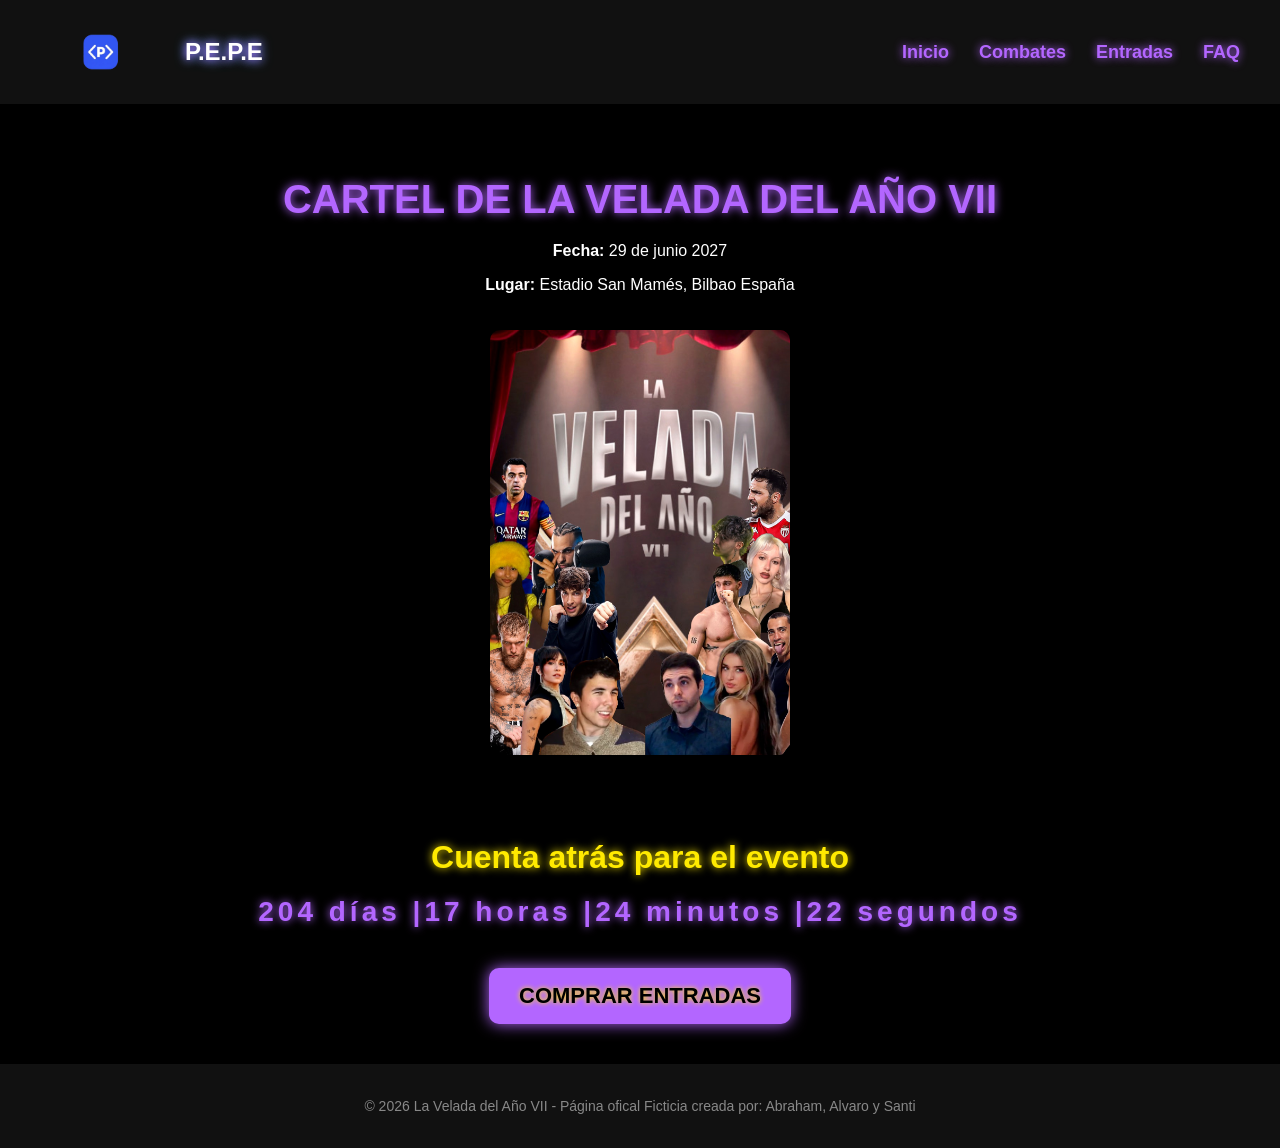
==== index.html @ 051ed90c "contador con JS" ====
<!DOCTYPE html>
<html lang="es">
<head>
    <meta charset="UTF-8">
    <title> LA VELADA DEL AÑO VII</title>
    <link rel="stylesheet" href="CSS/estilos.css">
</head>
<body>
<header>
    <div class="logo">
        <img src="JPEG/LOGO.png" alt="Logo oficial de la velada del año VII">

        <div class="logo-texto">
            <h2 class="marca">P.E.P.E</h2>
        </div>
    </div>
    <nav>
        <ul>
            <li><a href="index.html">Inicio</a></li>
            <li><a href="combates.html">Combates</a></li>
            <li><a href="entradas.html">Entradas</a></li>
            <li><a href="FAQ.html">FAQ</a></li>
        </ul>
    </nav>
</header>
<main>
    <section class="cartel-evento">
        <h1>CARTEL DE LA VELADA DEL AÑO VII</h1>

        <P><strong>Fecha:</strong> 29 de junio 2027</P>
        <p><strong>Lugar:</strong> Estadio San Mamés, Bilbao España</p>


        <div class="imagen-cartel">

            <img src="JPEG/cartel.jpeg" alt="Cartel oficial de la Velada del año VII">
        </div>
    </section>

    <section class="contador">
        <h2>Cuenta atrás para el evento</h2>

        <div class="tiempos" id="contador">
            Cargando contador...
        </div>
    </section>
    <section class="comprar-entradas">
        <a href="comprar-entradas" class="boton-entradas">COMPRAR ENTRADAS</a>
    </section>
</main>
<footer>
    <p>© 2026 La Velada del Año VII - Página ofical Ficticia creada por: Abraham, Alvaro y Santi</p>
</footer>
<script src="JAVA/script.js"></script>
</body>
</html>
---- CSS/estilos.css ----
body {
    background-color: #000;
    color: #fff;
    font-family:  Arial, Helvetica, sans-serif;
    margin: 0;
    padding: 0;
}
header {
    background-color: #111; /* gris muy oscuro */
    display: flex;
    justify-content: space-between;
    align-items: center;
    padding: 20px 40px;
}
/*logo*/
.logo {
    display: flex;
    align-items: center;
    gap: 15px;
}
.logo img {
    width: 120px;
    height: auto;
}
/* Texto del logo*/
.logo-texto {
    display: flex;
    flex-direction: row;
    align-items: center;
    margin-left: 10px;
}

/* P.E.P.E */
.marca {
    font-size: 24px;  
    font-weight: 800;
    color: #ffffff;   
    text-shadow: 
        0 0 8px #b366ff,
        0 0 12px #4db8ff;
    margin: 0;
}
/*menu*/
nav ul {
    list-style: none;
    display: flex;
    gap: 30px;
    margin: 0;
    padding: 0;
}
nav ul li a {
    color: #fff; /*texto blanco*/
    text-decoration: none;
    font-size: 18px;
    font-weight: bold;
}
/*Cartel del evento*/
.cartel-evento{
    text-align: center; /*centra todo el cotenido*/
    padding: 40px 20px; /*Espacio alrededor*/
}
.cartel-evento h1 {
    font-size: 40px; /*titulo grande*/
    margin-bottom: 20px; /*espacio debajo del titutlo*/
    color: #b366ff;
    text-shadow: 0 0 10px #b366ff;
    animation: neonFluido 2s infinite alternate;
}
@keyframes neonFluido {
    0% {
        text-shadow: 0 0 10px #b366ff;
    }
    100% {
        text-shadow: 0 0 25px #ffea00;
    }
    
}
.cartil-evento p {
    font-size: 40px; /*tamaño de texto mas grande */
    margin-bottom: 10px 0; /*separecion entre lineas*/
}
 /*imagen del cartel*/
 .imagen-cartel img {
    width: 300px; /*tamaño del cartel*/
    height: auto; 
    margin-top: 20px; /*separacion del texto */
    border-radius: 10px; /*bordes redondeados*/
 }
 /*efecto neon morado en el menu*/
 nav ul li a {
    color: #b366ff; /*morado neon*/
    text-shadow: 0 0 8px #b366ff; /*brillo alrededor*/
    transition: 0.3s; /*animacion suave*/
 }
/*efecto al pasar el raton*/
nav ul li a:hover {
    color: #ffea00; /*amarillo neon*/
    text-shadow: 0 0 10px #ffea00;
}
.boton-entradas {
    display: inline-block;  /* Para que se comporte como botón */
    background-color: #b366ff;
    color: #000;
    padding: 15px 30px; 
    font-size: 22px;
    font-weight: bold;
    border-radius: 10px;
    text-decoration: none;
    text-shadow: 0 0 5px #ffea00;
    box-shadow: 0 0 15px #b366ff;
    transition: 0.3s;
}
.comprar-entradas {
     text-align: center;
    margin-top: 40px;
}
/*efecto al pasar el raton*/
.boton-entradas:hover {
    background-color: #ffea00;
    color: #000;
    box-shadow: 0 0 20px #ffea00;
    text-shadow: 0 0 8px #b366ff;
}
/*contador*/
.contador {
    text-align: center;
    margin-top: 40px;
}
.contador h2 {
    font-size: 32px;
    margin-bottom: 20px;
    color: #ffea00;
    text-shadow: 0 0 8px #ffea00;
}
.tiempos {
    font-size: 28px;
    font-weight: bold;
    margin-bottom: 20px;
    color: #b366ff;
    text-shadow: 0 0 8px #b366ff;
    letter-spacing: 4px;
}
/*footer*/
footer {
    background-color: #111;
    text-align: center;
    padding: 20px;
    margin-top: 40px;
    color: #888;
    font-size: 14px;
}
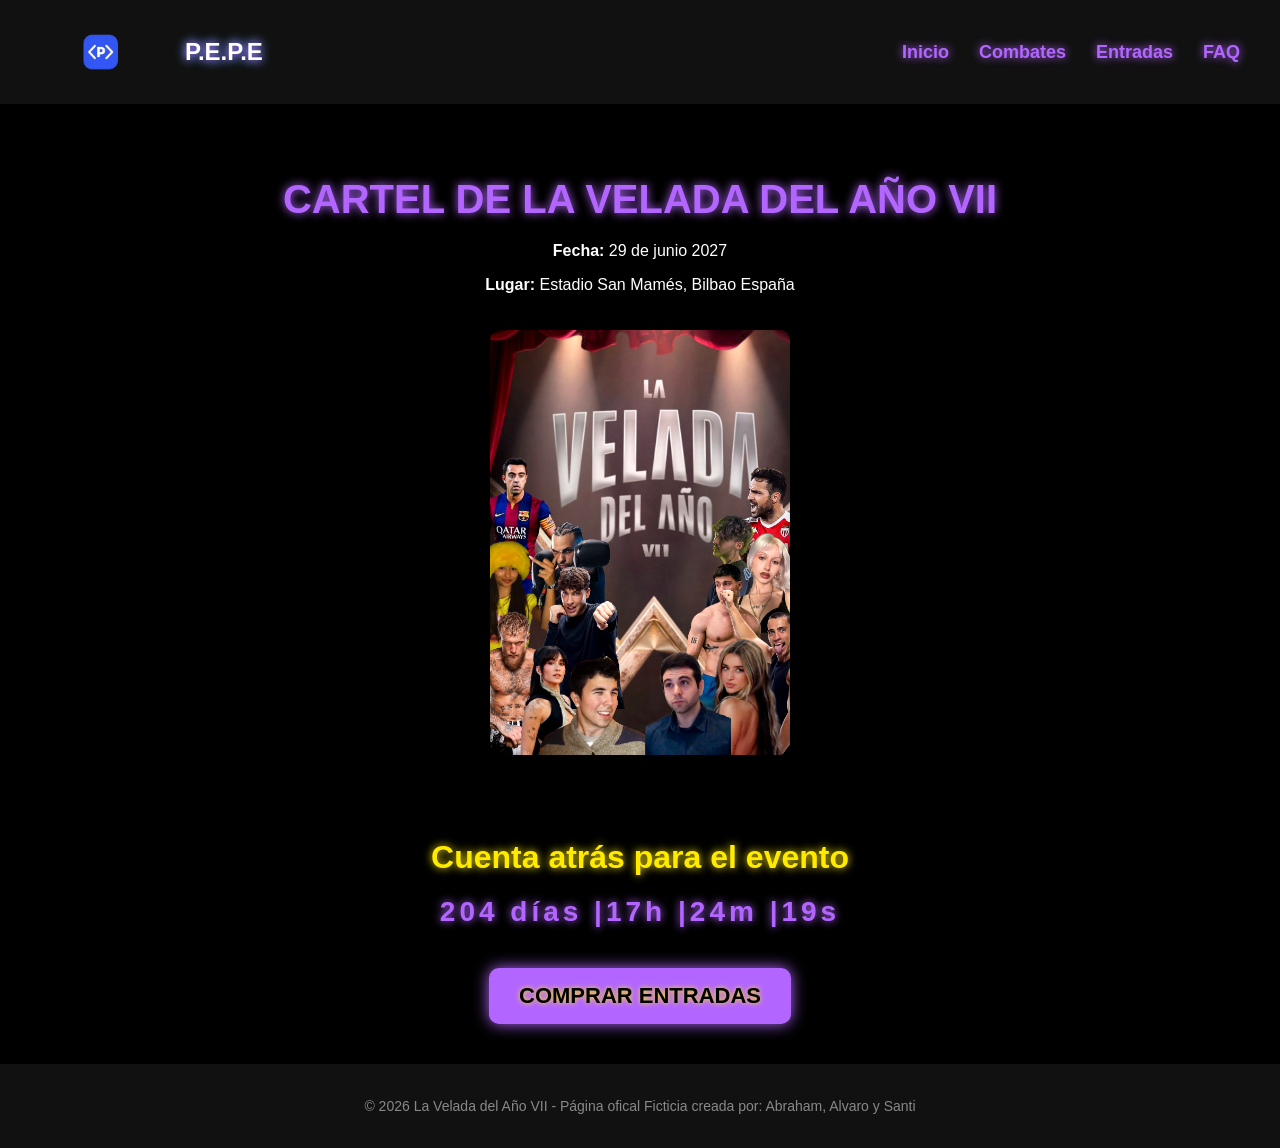
==== commit 27f61b95: "Abraham x Álvaro (Web Entradas)" ====
--- a/index.html
+++ b/index.html
@@ -19,7 +19,7 @@
             <li><a href="index.html">Inicio</a></li>
             <li><a href="combates.html">Combates</a></li>
             <li><a href="entradas.html">Entradas</a></li>
-            <li><a href="FAQ.html">FAQ</a></li>
+            <li><a href="faq.html">FAQ</a></li>
         </ul>
     </nav>
 </header>
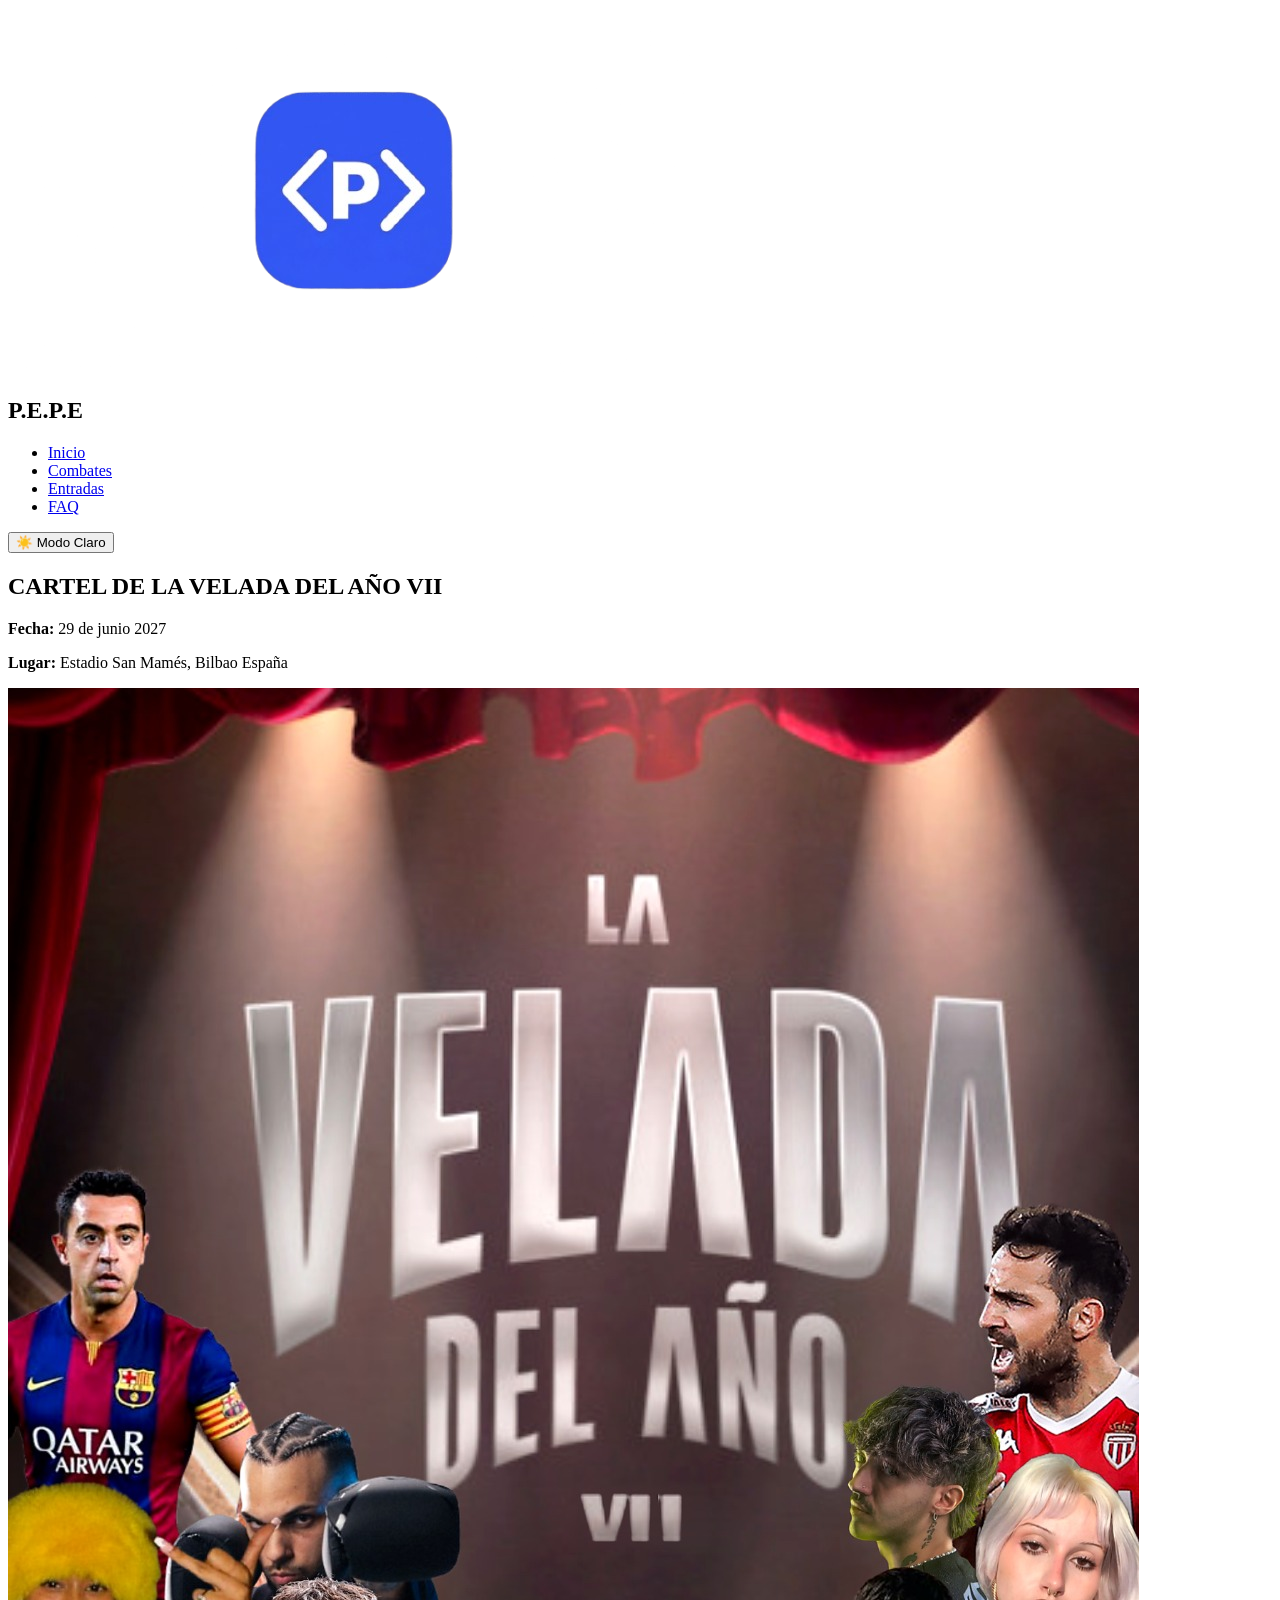
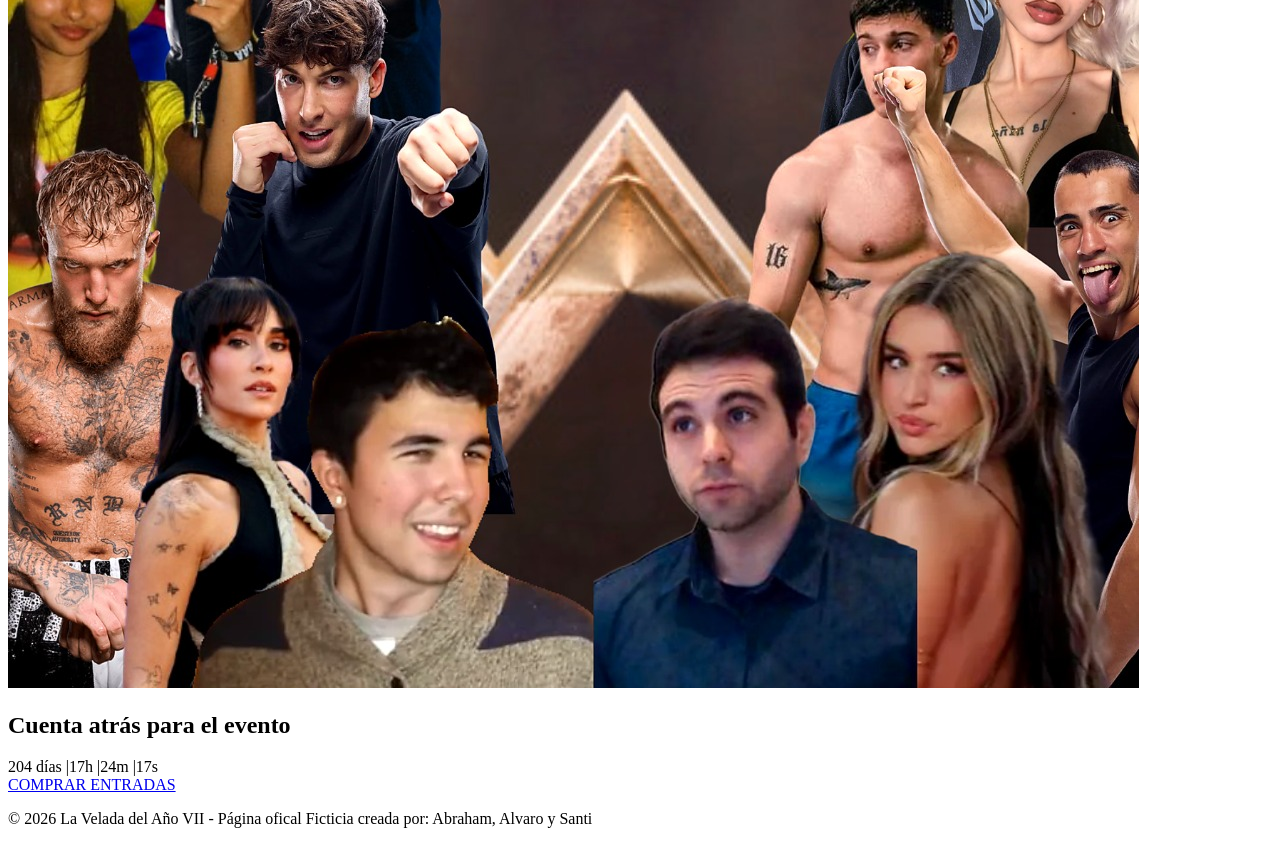
==== commit 85add0f4: "cambios de carpetas, etc." ====
--- a/index.html
+++ b/index.html
@@ -3,12 +3,12 @@
 <head>
     <meta charset="UTF-8">
     <title> LA VELADA DEL AÑO VII</title>
-    <link rel="stylesheet" href="CSS/estilos.css">
+    <link rel="stylesheet" href="css/estilos.css">
 </head>
 <body>
 <header>
     <div class="logo">
-        <img src="JPEG/LOGO.png" alt="Logo oficial de la velada del año VII">
+        <img src="img/LOGO.png" alt="Logo oficial de la velada del año VII">
 
         <div class="logo-texto">
             <h2 class="marca">P.E.P.E</h2>
@@ -22,6 +22,7 @@
             <li><a href="faq.html">FAQ</a></li>
         </ul>
     </nav>
+    <button id="modo-btn">☀️ Modo Claro</button>
 </header>
 <main>
     <section class="cartel-evento">
@@ -33,7 +34,7 @@
 
         <div class="imagen-cartel">
 
-            <img src="JPEG/cartel.jpeg" alt="Cartel oficial de la Velada del año VII">
+            <img src="img/cartel.jpeg" alt="Cartel oficial de la Velada del año VII">
         </div>
     </section>
 
@@ -51,6 +52,6 @@
 <footer>
     <p>© 2026 La Velada del Año VII - Página ofical Ficticia creada por: Abraham, Alvaro y Santi</p>
 </footer>
-<script src="JAVA/script.js"></script>
+<script src="js/script.js"></script>
 </body>
 </html>
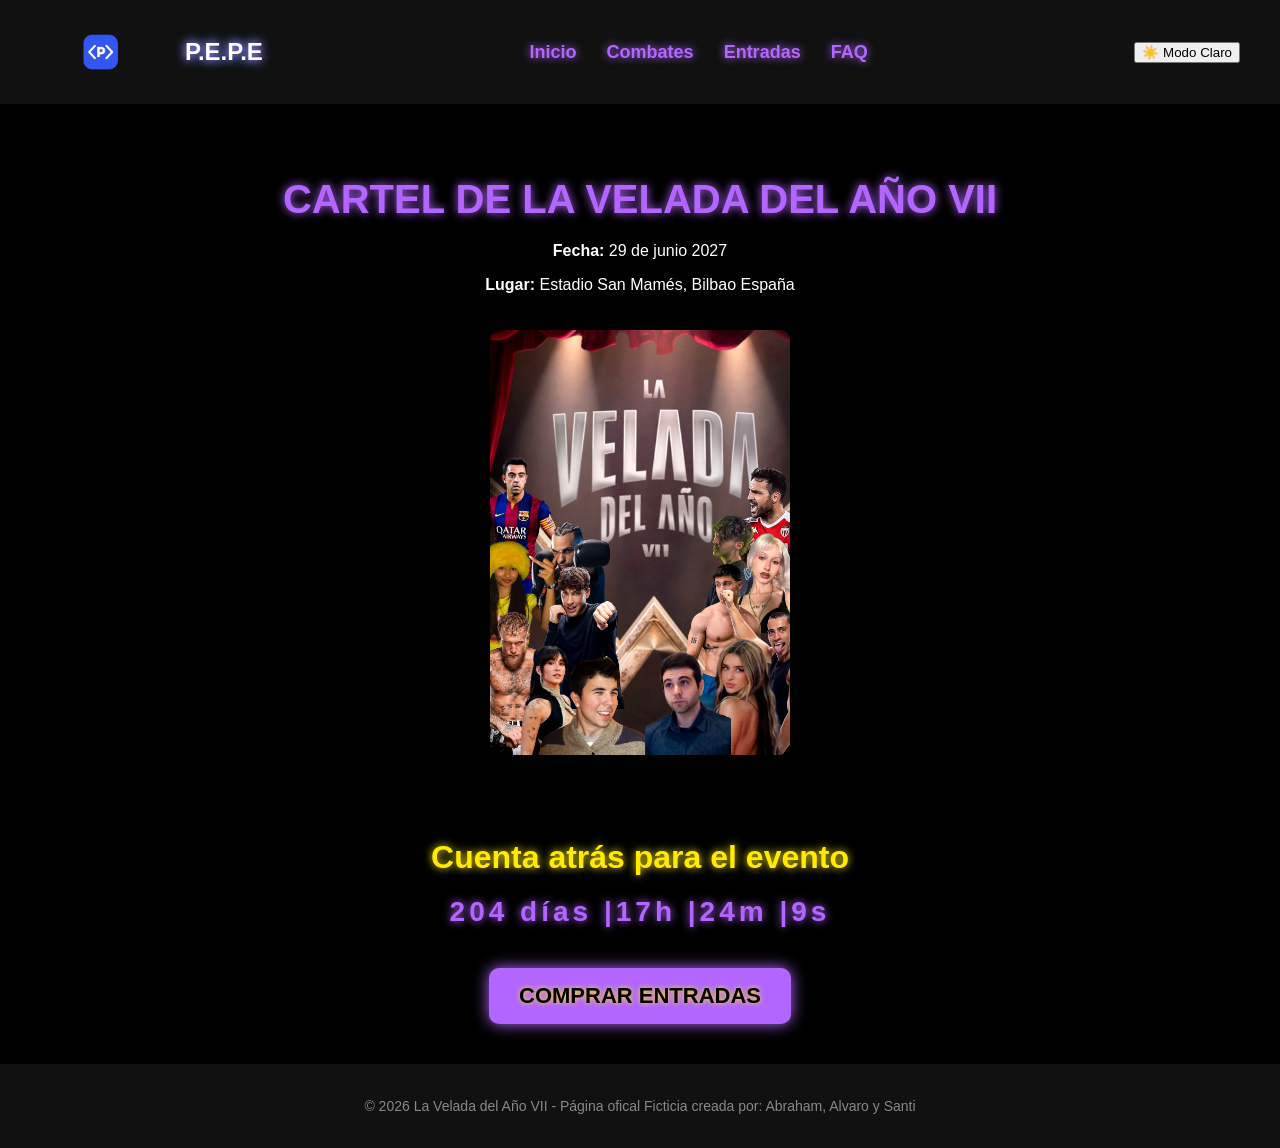
==== commit ab08fb78: "css" ====
--- a/index.html
+++ b/index.html
@@ -3,7 +3,7 @@
 <head>
     <meta charset="UTF-8">
     <title> LA VELADA DEL AÑO VII</title>
-    <link rel="stylesheet" href="css/estilos.css">
+    <link rel="stylesheet" href="css/index.css">
 </head>
 <body>
 <header>
--- a/css/index.css
+++ b/css/index.css
@@ -0,0 +1,151 @@
+body {
+    background-color: #000;
+    color: #fff;
+    font-family:  Arial, Helvetica, sans-serif;
+    margin: 0;
+    padding: 0;
+}
+header {
+    background-color: #111; /* gris muy oscuro */
+    display: flex;
+    justify-content: space-between;
+    align-items: center;
+    padding: 20px 40px;
+}
+/*logo*/
+.logo {
+    display: flex;
+    align-items: center;
+    gap: 15px;
+}
+.logo img {
+    width: 120px;
+    height: auto;
+}
+/* Texto del logo*/
+.logo-texto {
+    display: flex;
+    flex-direction: row;
+    align-items: center;
+    margin-left: 10px;
+}
+
+/* P.E.P.E */
+.marca {
+    font-size: 24px;  
+    font-weight: 800;
+    color: #ffffff;   
+    text-shadow: 
+        0 0 8px #b366ff,
+        0 0 12px #4db8ff;
+    margin: 0;
+}
+/*menu*/
+nav ul {
+    list-style: none;
+    display: flex;
+    gap: 30px;
+    margin: 0;
+    padding: 0;
+}
+nav ul li a {
+    color: #fff; /*texto blanco*/
+    text-decoration: none;
+    font-size: 18px;
+    font-weight: bold;
+}
+/*Cartel del evento*/
+.cartel-evento{
+    text-align: center; /*centra todo el cotenido*/
+    padding: 40px 20px; /*Espacio alrededor*/
+}
+.cartel-evento h1 {
+    font-size: 40px; /*titulo grande*/
+    margin-bottom: 20px; /*espacio debajo del titutlo*/
+    color: #b366ff;
+    text-shadow: 0 0 10px #b366ff;
+    animation: neonFluido 2s infinite alternate;
+}
+@keyframes neonFluido {
+    0% {
+        text-shadow: 0 0 10px #b366ff;
+    }
+    100% {
+        text-shadow: 0 0 25px #ffea00;
+    }
+    
+}
+.cartil-evento p {
+    font-size: 40px; /*tamaño de texto mas grande */
+    margin-bottom: 10px 0; /*separecion entre lineas*/
+}
+ /*imagen del cartel*/
+ .imagen-cartel img {
+    width: 300px; /*tamaño del cartel*/
+    height: auto; 
+    margin-top: 20px; /*separacion del texto */
+    border-radius: 10px; /*bordes redondeados*/
+ }
+ /*efecto neon morado en el menu*/
+ nav ul li a {
+    color: #b366ff; /*morado neon*/
+    text-shadow: 0 0 8px #b366ff; /*brillo alrededor*/
+    transition: 0.3s; /*animacion suave*/
+ }
+/*efecto al pasar el raton*/
+nav ul li a:hover {
+    color: #ffea00; /*amarillo neon*/
+    text-shadow: 0 0 10px #ffea00;
+}
+.boton-entradas {
+    display: inline-block;  /* Para que se comporte como botón */
+    background-color: #b366ff;
+    color: #000;
+    padding: 15px 30px; 
+    font-size: 22px;
+    font-weight: bold;
+    border-radius: 10px;
+    text-decoration: none;
+    text-shadow: 0 0 5px #ffea00;
+    box-shadow: 0 0 15px #b366ff;
+    transition: 0.3s;
+}
+.comprar-entradas {
+     text-align: center;
+    margin-top: 40px;
+}
+/*efecto al pasar el raton*/
+.boton-entradas:hover {
+    background-color: #ffea00;
+    color: #000;
+    box-shadow: 0 0 20px #ffea00;
+    text-shadow: 0 0 8px #b366ff;
+}
+/*contador*/
+.contador {
+    text-align: center;
+    margin-top: 40px;
+}
+.contador h2 {
+    font-size: 32px;
+    margin-bottom: 20px;
+    color: #ffea00;
+    text-shadow: 0 0 8px #ffea00;
+}
+.tiempos {
+    font-size: 28px;
+    font-weight: bold;
+    margin-bottom: 20px;
+    color: #b366ff;
+    text-shadow: 0 0 8px #b366ff;
+    letter-spacing: 4px;
+}
+/*footer*/
+footer {
+    background-color: #111;
+    text-align: center;
+    padding: 20px;
+    margin-top: 40px;
+    color: #888;
+    font-size: 14px;
+}
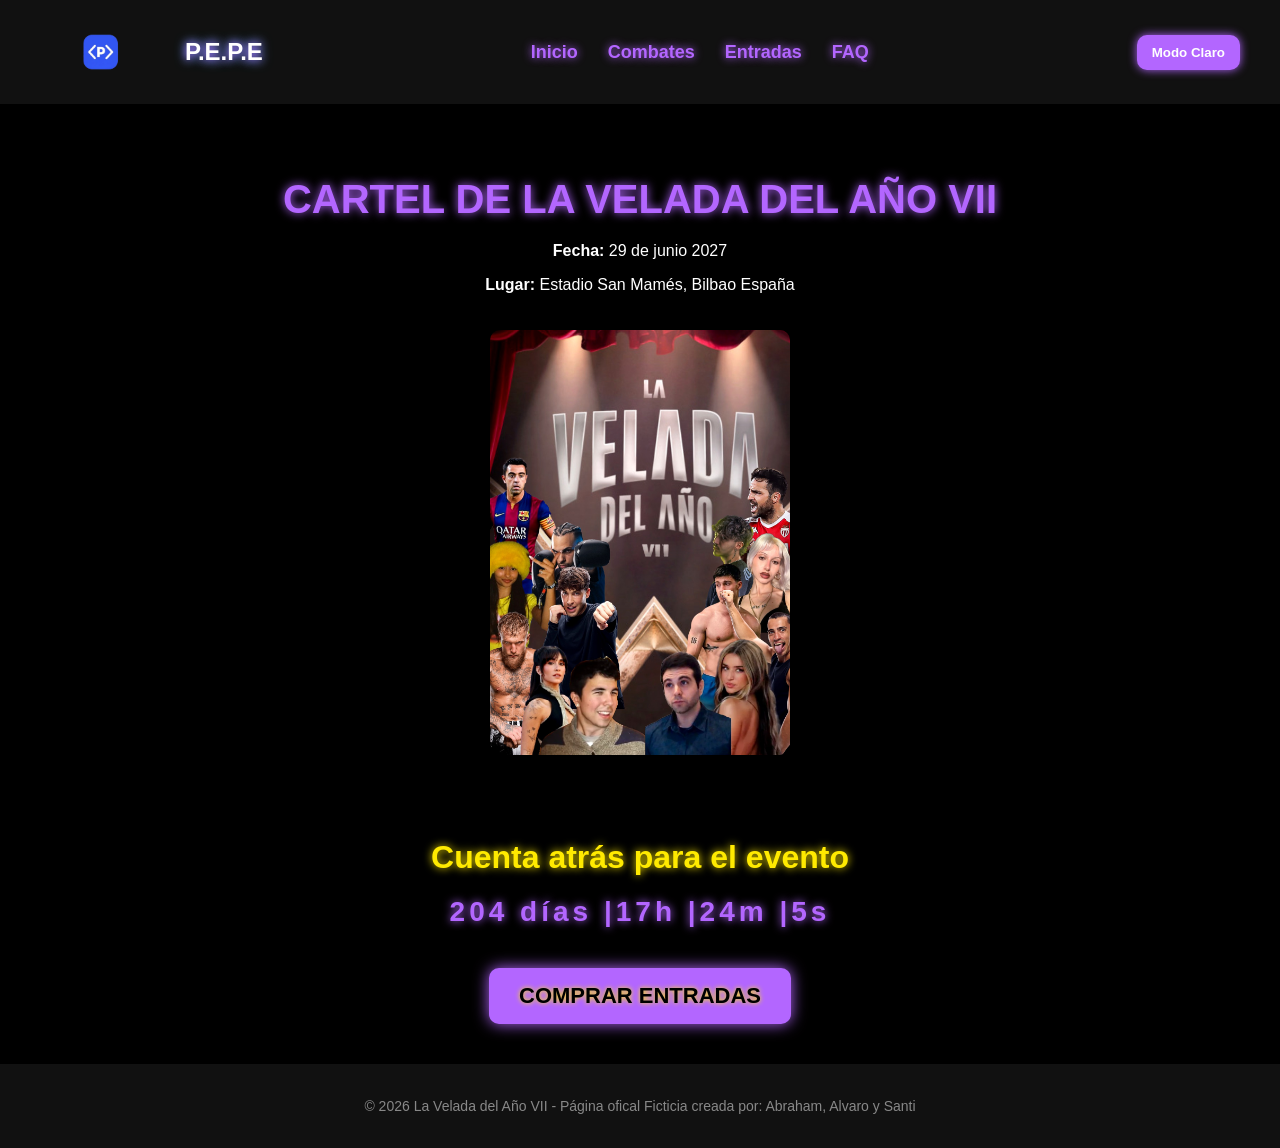
==== commit 0d749766: "modificaciones" ====
--- a/index.html
+++ b/index.html
@@ -22,7 +22,7 @@
             <li><a href="faq.html">FAQ</a></li>
         </ul>
     </nav>
-    <button id="modo-btn">☀️ Modo Claro</button>
+    <button id="modo-btn">Modo Claro</button>
 </header>
 <main>
     <section class="cartel-evento">
@@ -46,7 +46,7 @@
         </div>
     </section>
     <section class="comprar-entradas">
-        <a href="comprar-entradas" class="boton-entradas">COMPRAR ENTRADAS</a>
+        <a href="entradas.html" class="boton-entradas">COMPRAR ENTRADAS</a>
     </section>
 </main>
 <footer>
--- a/css/index.css
+++ b/css/index.css
@@ -6,13 +6,13 @@
     padding: 0;
 }
 header {
-    background-color: #111; /* gris muy oscuro */
+    background-color: #111;
     display: flex;
     justify-content: space-between;
     align-items: center;
     padding: 20px 40px;
 }
-/*logo*/
+
 .logo {
     display: flex;
     align-items: center;
@@ -22,7 +22,7 @@
     width: 120px;
     height: auto;
 }
-/* Texto del logo*/
+
 .logo-texto {
     display: flex;
     flex-direction: row;
@@ -30,7 +30,6 @@
     margin-left: 10px;
 }
 
-/* P.E.P.E */
 .marca {
     font-size: 24px;  
     font-weight: 800;
@@ -40,7 +39,7 @@
         0 0 12px #4db8ff;
     margin: 0;
 }
-/*menu*/
+
 nav ul {
     list-style: none;
     display: flex;
@@ -49,19 +48,19 @@
     padding: 0;
 }
 nav ul li a {
-    color: #fff; /*texto blanco*/
+    color: #fff; 
     text-decoration: none;
     font-size: 18px;
     font-weight: bold;
 }
-/*Cartel del evento*/
+
 .cartel-evento{
-    text-align: center; /*centra todo el cotenido*/
-    padding: 40px 20px; /*Espacio alrededor*/
+    text-align: center; 
+    padding: 40px 20px; 
 }
 .cartel-evento h1 {
-    font-size: 40px; /*titulo grande*/
-    margin-bottom: 20px; /*espacio debajo del titutlo*/
+    font-size: 40px; 
+    margin-bottom: 20px; 
     color: #b366ff;
     text-shadow: 0 0 10px #b366ff;
     animation: neonFluido 2s infinite alternate;
@@ -76,29 +75,29 @@
     
 }
 .cartil-evento p {
-    font-size: 40px; /*tamaño de texto mas grande */
-    margin-bottom: 10px 0; /*separecion entre lineas*/
+    font-size: 40px; 
+    margin-bottom: 10px 0; 
 }
- /*imagen del cartel*/
+
  .imagen-cartel img {
-    width: 300px; /*tamaño del cartel*/
+    width: 300px; 
     height: auto; 
-    margin-top: 20px; /*separacion del texto */
-    border-radius: 10px; /*bordes redondeados*/
+    margin-top: 20px; 
+    border-radius: 10px; 
  }
- /*efecto neon morado en el menu*/
+
  nav ul li a {
-    color: #b366ff; /*morado neon*/
-    text-shadow: 0 0 8px #b366ff; /*brillo alrededor*/
-    transition: 0.3s; /*animacion suave*/
+    color: #b366ff; 
+    text-shadow: 0 0 8px #b366ff;
+    transition: 0.3s; 
  }
-/*efecto al pasar el raton*/
+
 nav ul li a:hover {
-    color: #ffea00; /*amarillo neon*/
+    color: #ffea00; 
     text-shadow: 0 0 10px #ffea00;
 }
 .boton-entradas {
-    display: inline-block;  /* Para que se comporte como botón */
+    display: inline-block;
     background-color: #b366ff;
     color: #000;
     padding: 15px 30px; 
@@ -114,14 +113,14 @@
      text-align: center;
     margin-top: 40px;
 }
-/*efecto al pasar el raton*/
+
 .boton-entradas:hover {
     background-color: #ffea00;
     color: #000;
     box-shadow: 0 0 20px #ffea00;
     text-shadow: 0 0 8px #b366ff;
 }
-/*contador*/
+
 .contador {
     text-align: center;
     margin-top: 40px;
@@ -140,7 +139,7 @@
     text-shadow: 0 0 8px #b366ff;
     letter-spacing: 4px;
 }
-/*footer*/
+
 footer {
     background-color: #111;
     text-align: center;
@@ -148,4 +147,20 @@
     margin-top: 40px;
     color: #888;
     font-size: 14px;
-}+}
+
+#modo-btn {
+    background-color: #b366ff;
+    color:white;
+    border: none;
+    padding: 10px 15px;
+    border-radius: 10px;
+    font-weight: bold;
+    cursor: pointer;
+    box-shadow: 0 0 10px #b366ff;
+}
+
+.modo-claro {
+    background-color: white;
+    color: black;
+}
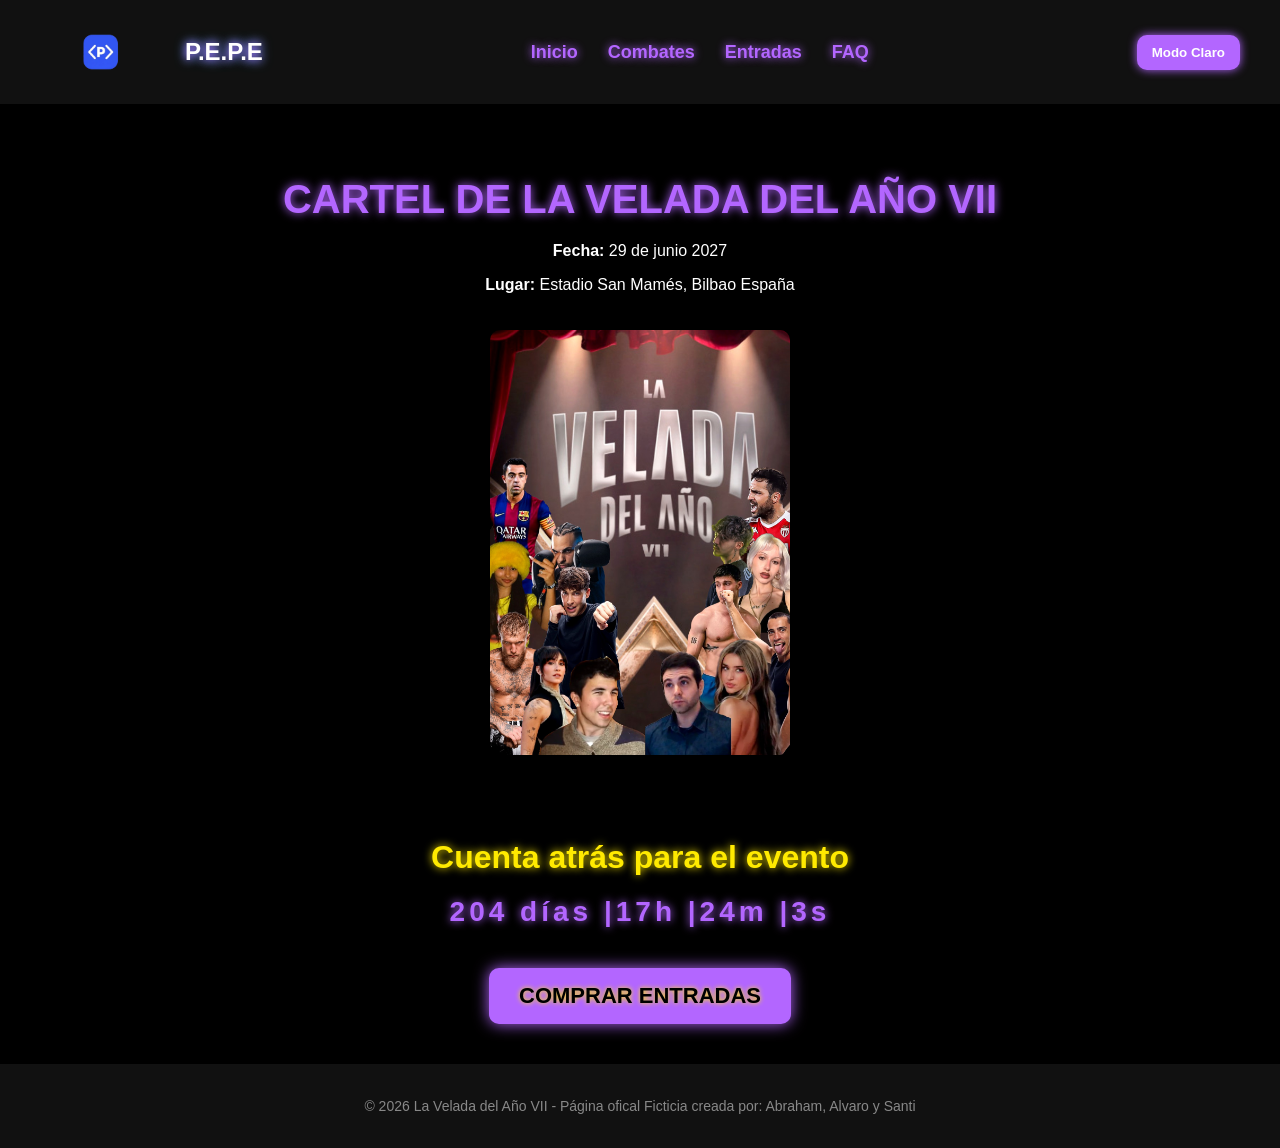
==== commit 752b8b6d: "Botón modo claro" ====
--- a/index.html
+++ b/index.html
@@ -53,5 +53,6 @@
     <p>© 2026 La Velada del Año VII - Página ofical Ficticia creada por: Abraham, Alvaro y Santi</p>
 </footer>
 <script src="js/script.js"></script>
+<script src="js/modo-claro.js"></script>
 </body>
 </html>
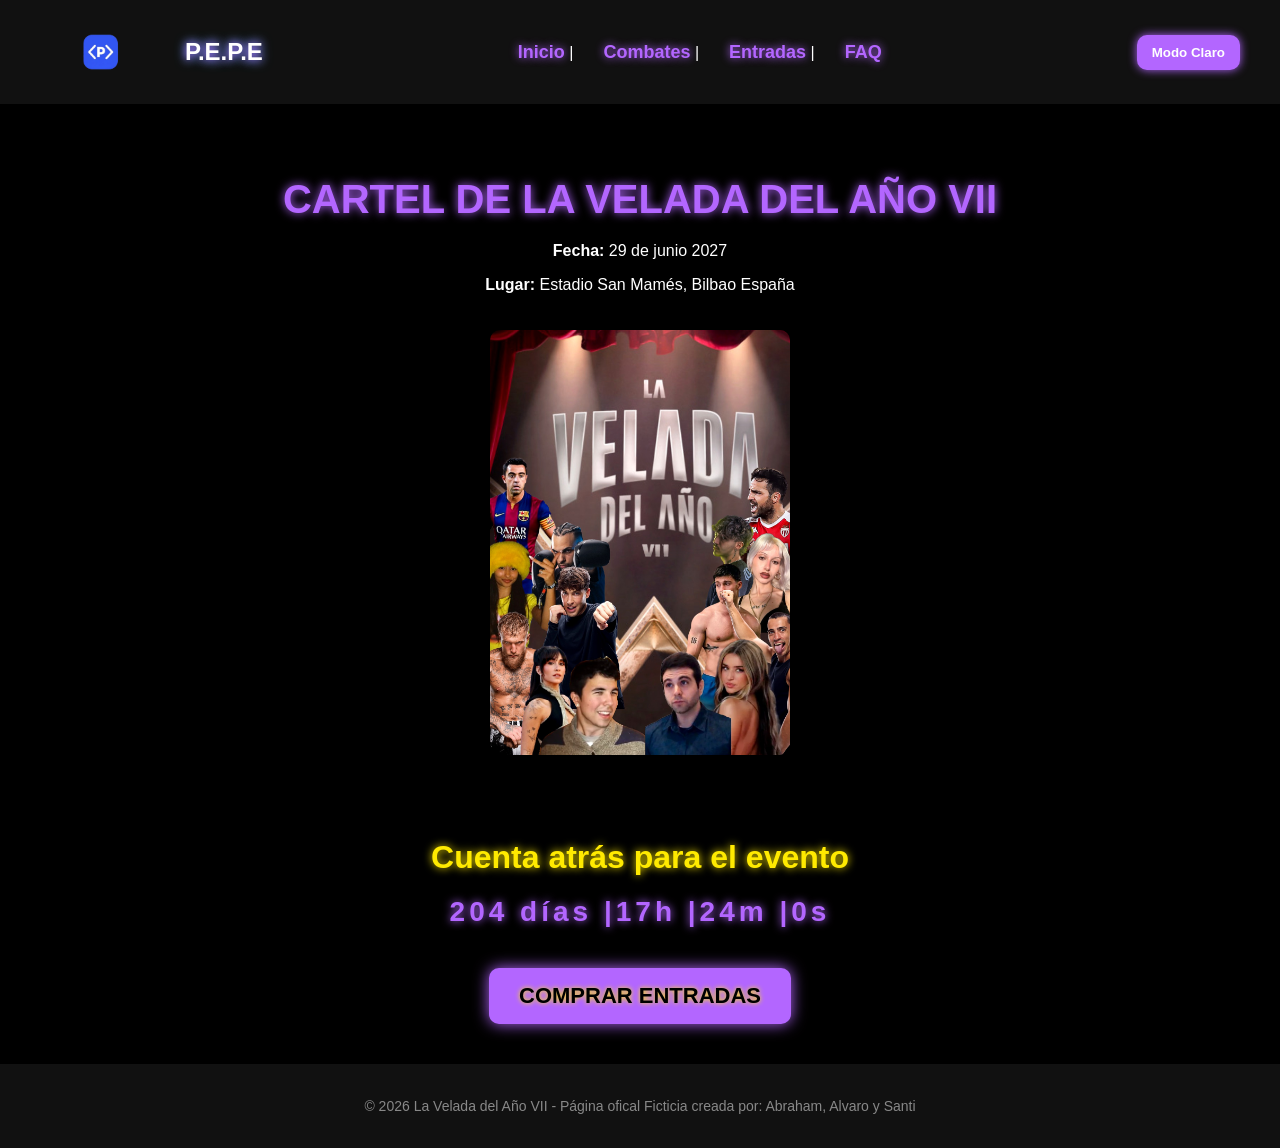
==== commit 4c017110: "nada" ====
--- a/index.html
+++ b/index.html
@@ -16,9 +16,9 @@
     </div>
     <nav>
         <ul>
-            <li><a href="index.html">Inicio</a></li>
-            <li><a href="combates.html">Combates</a></li>
-            <li><a href="entradas.html">Entradas</a></li>
+            <li><a href="index.html">Inicio</a> |</li>
+            <li><a href="combates.html">Combates</a> |</li>
+            <li><a href="entradas.html">Entradas</a> |</li>
             <li><a href="faq.html">FAQ</a></li>
         </ul>
     </nav>
--- a/css/index.css
+++ b/css/index.css
@@ -86,7 +86,7 @@
     border-radius: 10px; 
  }
 
- nav ul li a {
+nav ul li a {
     color: #b366ff; 
     text-shadow: 0 0 8px #b366ff;
     transition: 0.3s; 
@@ -164,3 +164,23 @@
     background-color: white;
     color: black;
 }
+.modo-claro header {
+    background-color: #dcdcdc;
+}
+.modo-claro footer {
+    background-color: #dcdcdc;
+    color: #333;
+}
+
+.modo-claro nav ul li a {
+    color: #7d2ae8;
+}
+
+.modo-claro .marca {
+    color: #000;
+}
+
+.modo-claro h2 {
+    color: #c7a000;
+    text-shadow: none;
+}
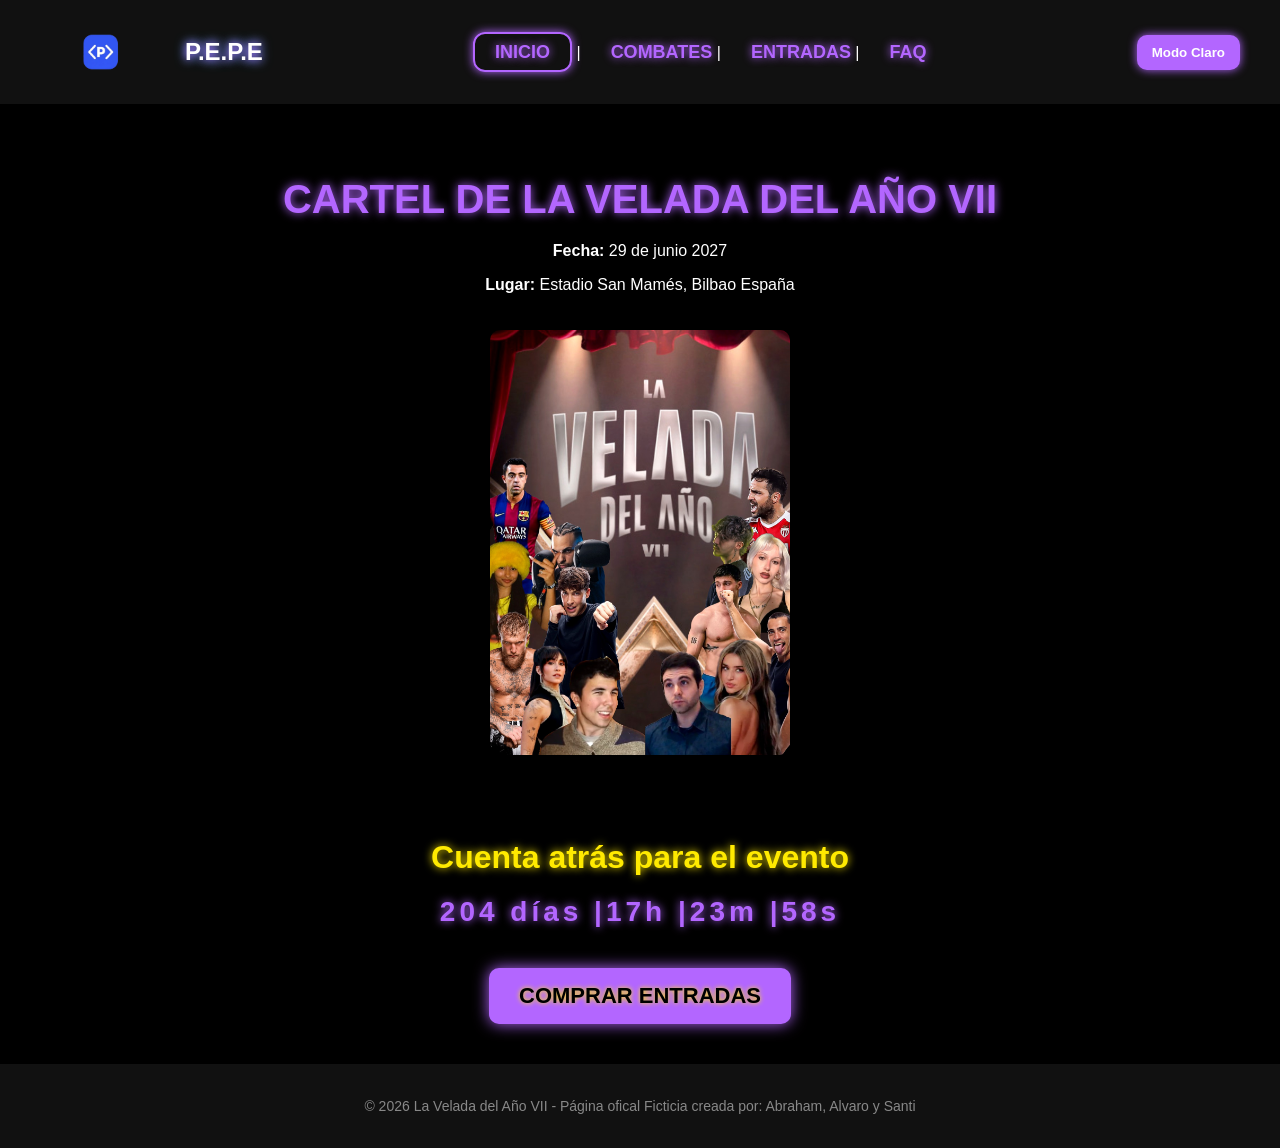
==== commit 839da393: "pequeños detalles" ====
--- a/index.html
+++ b/index.html
@@ -16,9 +16,9 @@
     </div>
     <nav>
         <ul>
-            <li><a href="index.html">Inicio</a> |</li>
-            <li><a href="combates.html">Combates</a> |</li>
-            <li><a href="entradas.html">Entradas</a> |</li>
+            <li><a href="index.html" class="activo">INICIO</a> |</li>
+            <li><a href="combates.html">COMBATES</a> |</li>
+            <li><a href="entradas.html">ENTRADAS</a> |</li>
             <li><a href="faq.html">FAQ</a></li>
         </ul>
     </nav>
--- a/css/index.css
+++ b/css/index.css
@@ -53,7 +53,12 @@
     font-size: 18px;
     font-weight: bold;
 }
-
+.activo {
+    border: 2px solid #b366ff;
+    border-radius: 12px;
+    padding: 8px 20px;
+    box-shadow: 0 0 10px #b366ff;
+}
 .cartel-evento{
     text-align: center; 
     padding: 40px 20px; 
